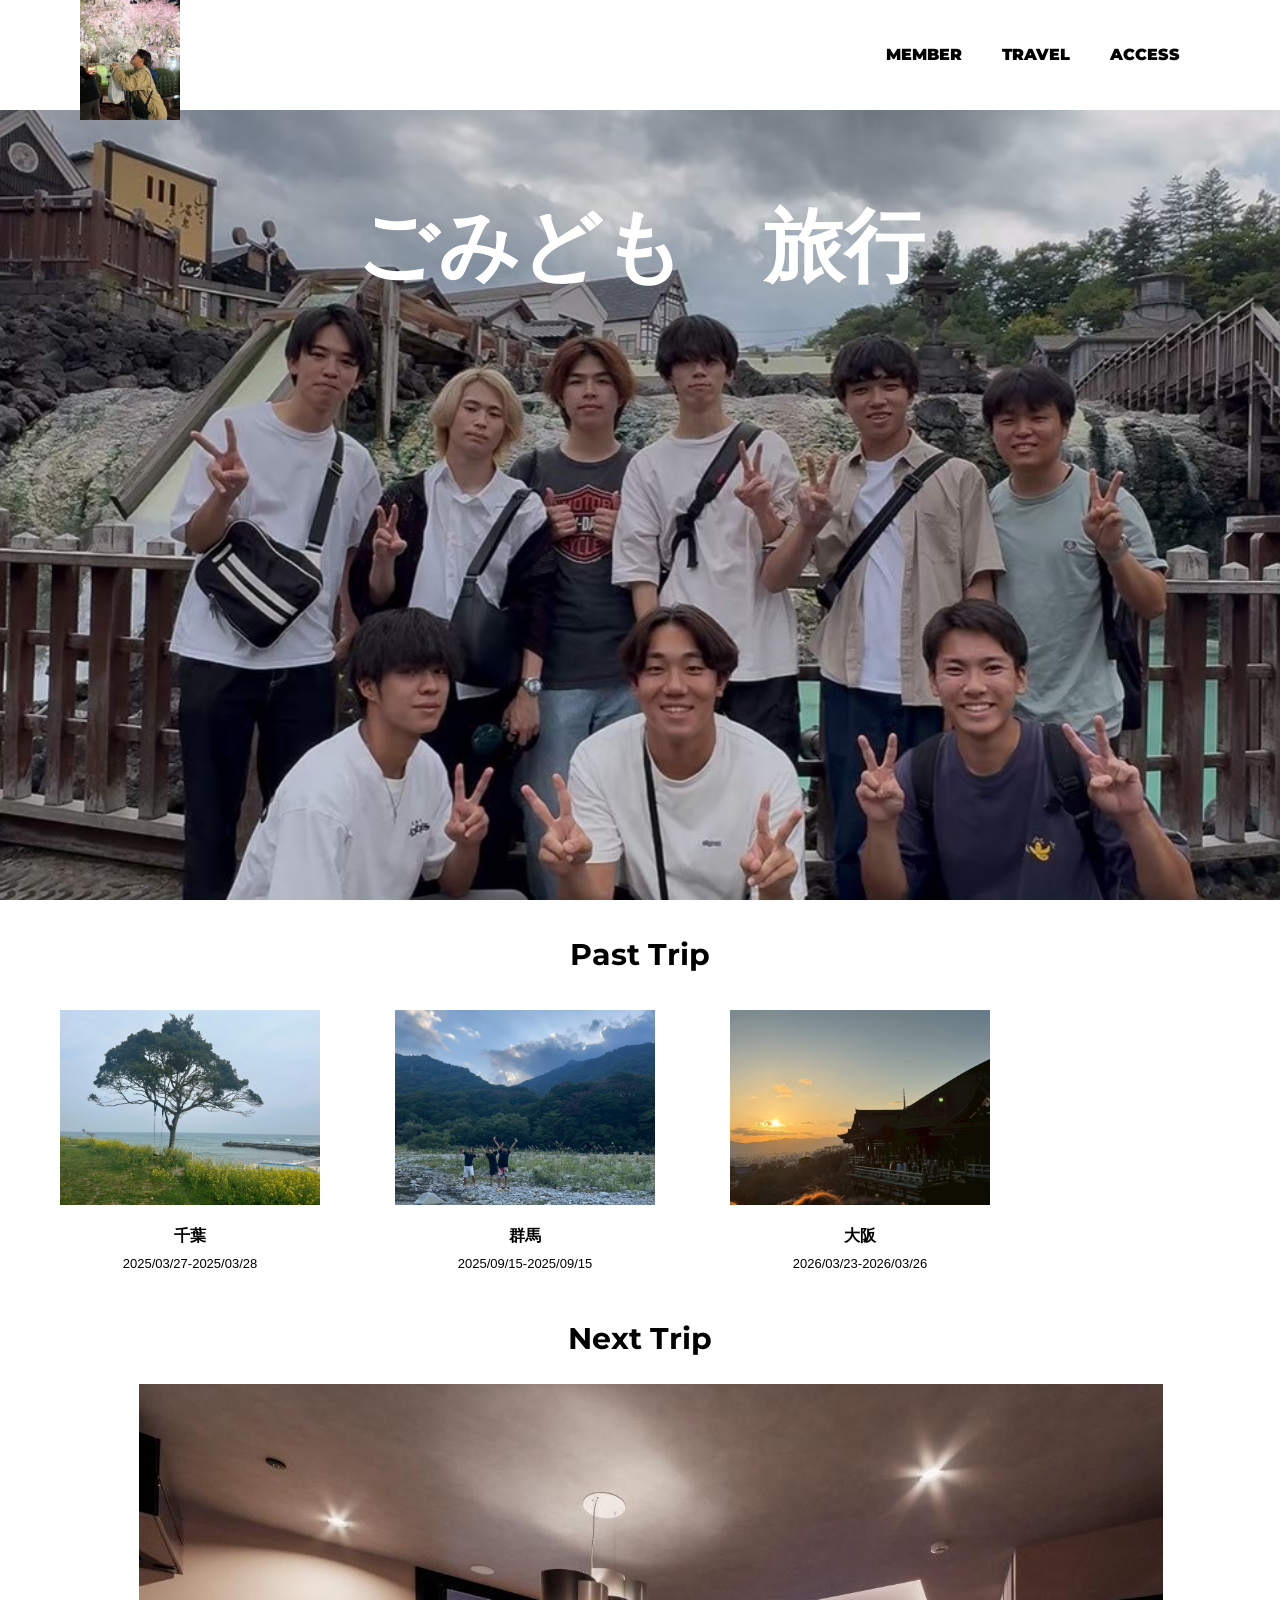
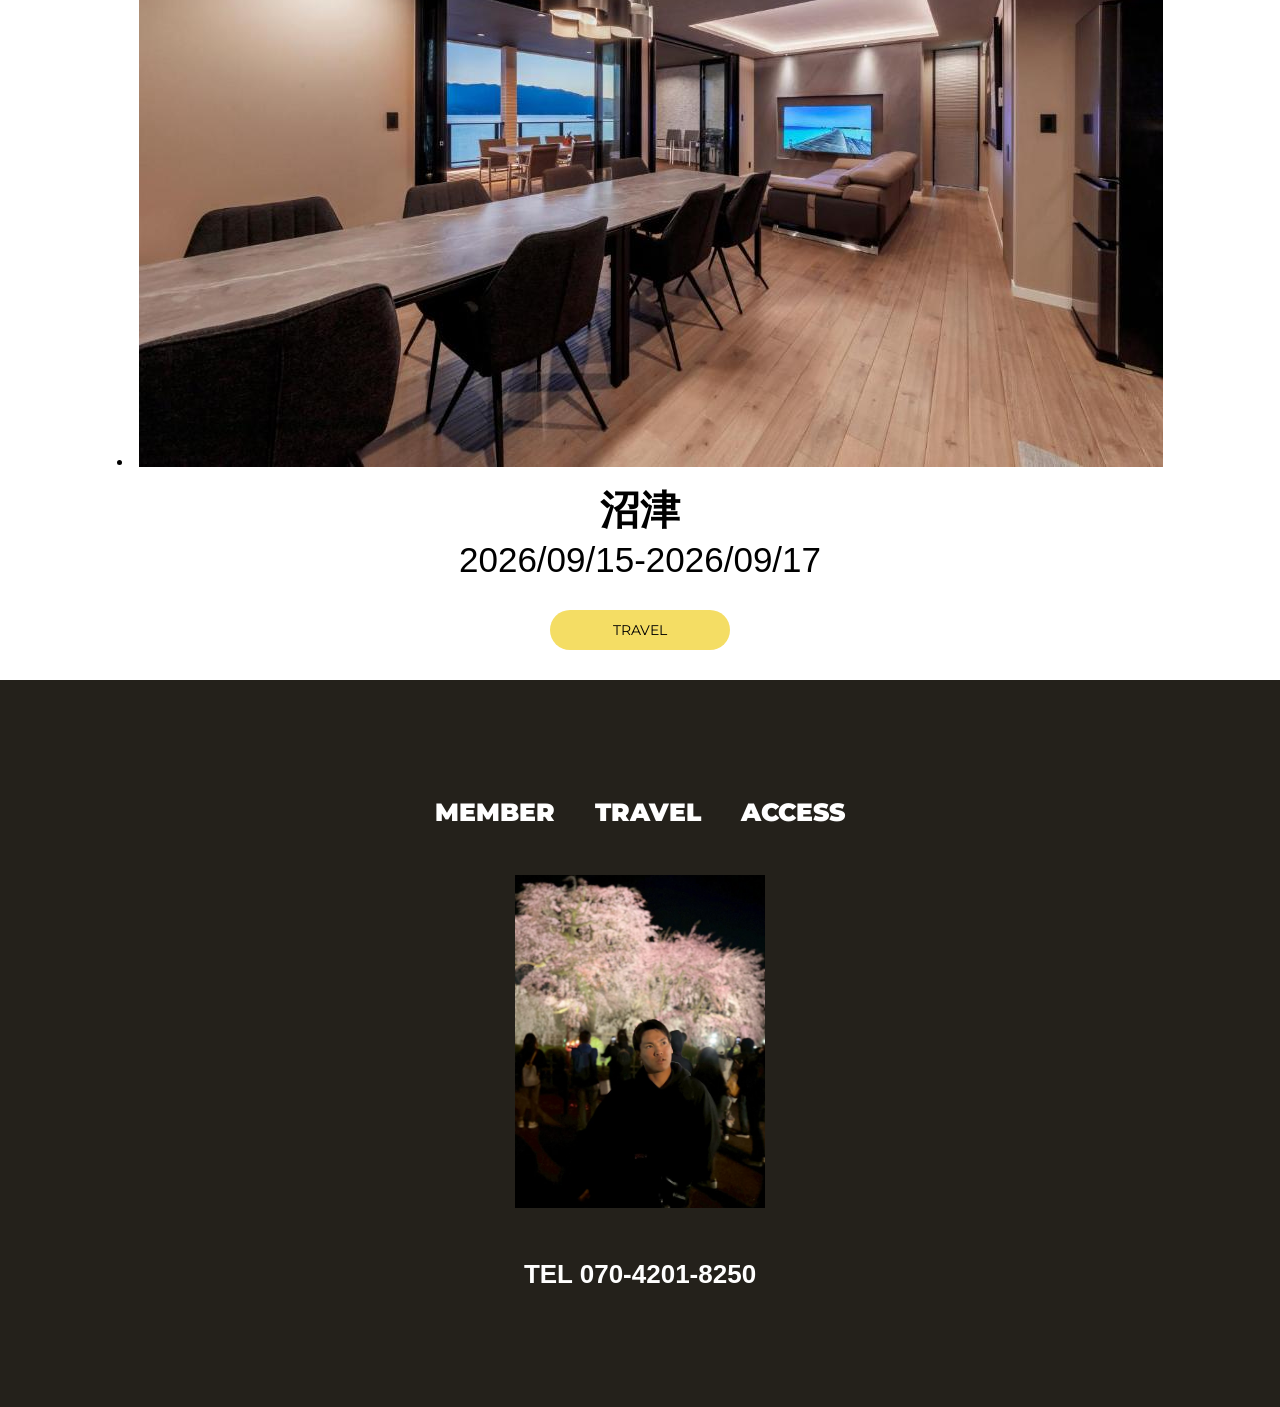
==== index.html @ af2d40d9 "first commit" ====
<!DOCTYPE html>
<html>
    <head>
        <meta charset="UTF-8">
        <title>ごみども</title>
        <meta name="description" content="高2Gの集まり">
        <meta name="viewport" content="width=device-width">
        <script src="./js/toggle-menu.js"></script>
        <link href="./css/common.css" rel="stylesheet">
        <link href="./css/index.css" rel="stylesheet">
        <link rel="preconnect" href="https://fonts.googleapis.com">
        <link rel="preconnect" href="https://fonts.gstatic.com" crossorigin>
        <link href="https://fonts.googleapis.com/css2?family=Montserrat:ital,wght@0,900;1,900&display=swap" rel="stylesheet">
    </head>
    <body>
        <header class="header">
            <div class="header-inner">
                <a class="header-logo" href="./index.html">
                    <img src="./images/16.jpg" alt="LOGO">
                </a>
                <button class="toggle-menu-button"></button>
                <div class="header-site-menu">
                    <nav class="site-menu">
                        <ul>
                            <li><a href="./member.html">MEMBER</a></li>
                            <li><a href="./travel.html">TRAVEL</a></li>
                            <li><a href="./access.html">ACCESS</a></li>
                        </ul>
                    </nav>               
                 </div>
            </div>
        </header>
        <main class="main">
            <div class="first-view">
                <h1>ごみども　旅行</h1>
            </div>
            <div class="past-trip">
                <h2>Past Trip</h2>
                <ul class="item-list">
                    <li>
                        <img src="./images/5.jpg" alt="千葉の画像">
                        <dl>
                            <dt>千葉</dt>
                            <dd>2025/03/27-2025/03/28</dd>
                        </dl>
                    </li>
                    <li>
                        <img src="./images/10.jpg" alt="群馬の画像">
                        <dl>
                            <dt>群馬</dt>
                            <dd>2025/09/15-2025/09/15</dd>
                        </dl>
                    </li>
                    <li>
                        <img src="./images/20.jpg" alt="大阪の画像">
                        <dl>
                            <dt>大阪</dt>
                            <dd>2026/03/23-2026/03/26</dd>
                        </dl>
                    </li>
                </ul>
            </div>
            <div class="next-trip">
                <h2>Next Trip</h2>
                    <li>
                        <img src="./images/26.jpg" alt="沼津の宿泊場所の写真">
                        <dl>
                            <dt>沼津</dt>
                            <dd>2026/09/15-2026/09/17</dd>
                        </dl>
                    </li>
            </div>
            <div class="link-button-area">
                <a class="link-button" href="./travel.html">TRAVEL</a>
            </div>
        </main>
        <footer class="footer">
            <nav class="site-menu">
                 <ul>
                    <li><a href="./member.html">MEMBER</a></li>
                    <li><a href="./travel.html">TRAVEL</a></li>
                    <li><a href="./access.html">ACCESS</a></li>
                </ul>
            </nav> 
            <a class="footer-logo" href="./index.html">
                <img src="./images/11.jpg" alt="ISIKAWA">
            </a>
            <p class="footer-tel">TEL 070-4201-8250</p>
        </footer>
    </body>
</html>
---- css/common.css ----
@charset "utf-8";

*,
::before,
::after {
    padding: 0;
    margin: 0;
    box-sizing: border-box;
}

ul,
ol{
    list-style: none;
}

a{
    color: inherit;
    text-decoration: none;
}

body{
    font-family: sans-serif;
    font-size: 16px;
    color: #000000;
    line-height: 1;
    background-color: #ffffff;
}
img{
    max-width: 100%;
}
.header-inner{
    max-width: 1200px;
    height: 110px;
    margin-left: auto;
    margin-right: auto;
    padding-left: 40px;
    padding-right: 40px;
    justify-content: space-between;
    display: flex;
    align-items: center;
}
.toggle-menu-button{
    display: none;
}

.header-logo{
    display: block;
    width: 100px;
}

.site-menu ul{
    display: flex;
}
.site-menu ul li{
    margin-left: 20px;
    margin-right: 20px;
}
.site-menu ul li a{
    font-family: "Montserrat", sans-serif ;
    font-weight: 900;
}
.footer{
    color: #ffffff;
    background-color: #24211b;
    padding-top: 120px;
    padding-bottom: 120px;
    display: flex;
    flex-direction: column;
    align-items: center;
}

.footer-logo{
    display: block;
    width: 100px;
    margin-top: 50px;
    margin-bottom: 50px;
}
.footer-tel{
    font-size: 26px;
    font-weight: bold;
}


@media(max-width: 800px){
    .site-menu ul{
        display: block;
        text-align: center;
    }
    .site-menu ul li{
        margin-left: 0;
        margin-right: 0;
        margin-top: 20px;
    }
    .header{
        position: fixed;
        top: 0;
        left: 0;
        right: 0;
        background-color: #ffffff;
        height: 50px;
        z-index: 10;
        box-shadow: 0 3px 6px rgba(0,0,0,0.1);
    }
    .header-inner{
        height: 100%;
        padding-left: 20px;
        padding-right: 20px;
        position: relative;
    }
    .header-logo{
        width: 40px;
    }
    .header-site-menu{
        position: absolute;
        top:100%;
        left: 0; 
        right: 0;
        color: #ffeee6;
        background-color: #736E62;
        padding-top: 30px;
        padding-bottom: 50px;
        display: none;
    }
    .header-site-menu.is-show{
        display: block;
    }

    .toggle-menu-button{
        display:block;
        width: 44px;
        height: 44px;
        background-image: url("../images/17.jpg");
        background-size: cover;
        background-position: center;
        background-repeat: no-repeat;
        background-color: transparent;
        border: none;
        border-radius: 0;
        outline: none;
    }
    .main{
        padding-top: 50px;
    }
    .footer-logo{
        margin-top: 50px;
    }
    .footer-tel{
        font-size: 20px;
    }
    .copyright{
        margin-top: 50px;
    }
}
---- css/index.css ----
@charset "utf-8";

.first-view{
    height: calc(100vh - 110px);
    background-image: url(../images/9.jpg);
    background-repeat: no-repeat;
    background-position: center center;
    background-size: cover;
    display: flex;
    align-items: center;
}   
.first-view h1{
    font-family: "Montserrat", sans-serif;
    font-size: 80px;
    margin: auto;
    margin-top: 100px;
    line-height: 72px;
    color: #ffffff;
}

.past-trip h2 {
    font-family: "Montserrat", sans-serif;
    margin-top: 40px;
    font-size: 30px;
    font-weight: bold;
    text-align: center;
}
.link-button-area{
    text-align: center;
    margin-top: 40px;
}
.link-button{
    background-color: #f4dd64;
    display: inline-block;
    min-width:180px;
    line-height: 40px;
    border-radius: 20px;
    font-family: "Montserrat", sans-serif;
    font-size: 14px;
    align-items: center;
    margin-bottom: 30px;
}
.link-button:hover{
    background-color: #d8b500;
}
.header-site-menu .site-menu{
    background-color: #ffffff;
    padding-top: 45px;
    padding-bottom: 45px;
}
.site-menu h2{
    font-size: 22px;
    font-weight: bold;
    text-align: center;
}
.next-trip{
    display: flex;
    flex-direction: column;
    align-items: center;
}
.next-trip h2 {
    font-family: "Montserrat", sans-serif;
    margin-top: 40px;
    font-size: 30px;
    font-weight: bold;
    text-align: center;
    margin-bottom: 30px;
}
.footer .site-menu{
    font-size: 25px;
}
.site-menu h2::after{
    content: '';
    display:block;
    width: 36px;
    height: 3px;
    background-color: #24211b;
    margin-top: 20px;
    margin-left: auto;
    margin-right: auto;
}
.item-list{
    display: flex;
    padding-top: 40px;
    padding-bottom: 10px;
    padding-left: 60px;
    padding-right: 60px;
    overflow: scroll;
}
.item-list li{
    flex-shrink: 0;
    width: 260px;
    margin-left: 75px;
}
.item-list li:first-child{
    margin-left: 0;
}
.item-list dl{
    margin-top: 20px;
    text-align: center;
}
.item-list dt{
    font-weight: bold;
}
.item-list dd{
    font-size: 13px;
    line-height: 20px;
    margin-top: 10px;
}
.footer-logo{
    width: 250px;
}
.next-trip dl{
    margin-top: 20px;
    text-align: center;
}
.next-trip dt{
    font-weight: bold;
    font-size: 40px;
    margin-bottom: 20px;
}
.next-trip dd{
    font-size: 35px;
    line-height: 20px;
    margin-top: 10px;
}
@media(max-width: 800px){
    .first-view{
        height: calc(100vh - 50px);
        background-image: url(../images/9.jpg);
        align-items: flex-start;
    }
    .first-view-text{
        padding-top: 60px;
        padding-bottom: 20px;
    }
    .first-view-text h1{
        font-size: 32px;
        line-height: 40px;
    }
    .first-view-text p{
        font-size: 12px;
        line-height: 24px;
    }
    .lead{
        padding-left: 20px;
        padding-right: 20px;
    }
    .lead p{
        text-align: left;
        font-size: 10px;
    }
    .item-list{
        padding-left: 20px;
        padding-right: 20px;
    }
    .item-list li{
        width: 220px;
        margin-left: 30px;
    }
    .footer .site-menu ul{
        display: flex;
        justify-content: center;
        gap: 40px;
    }
    .footer .site-menu li{
        list-style: none;
    }

}
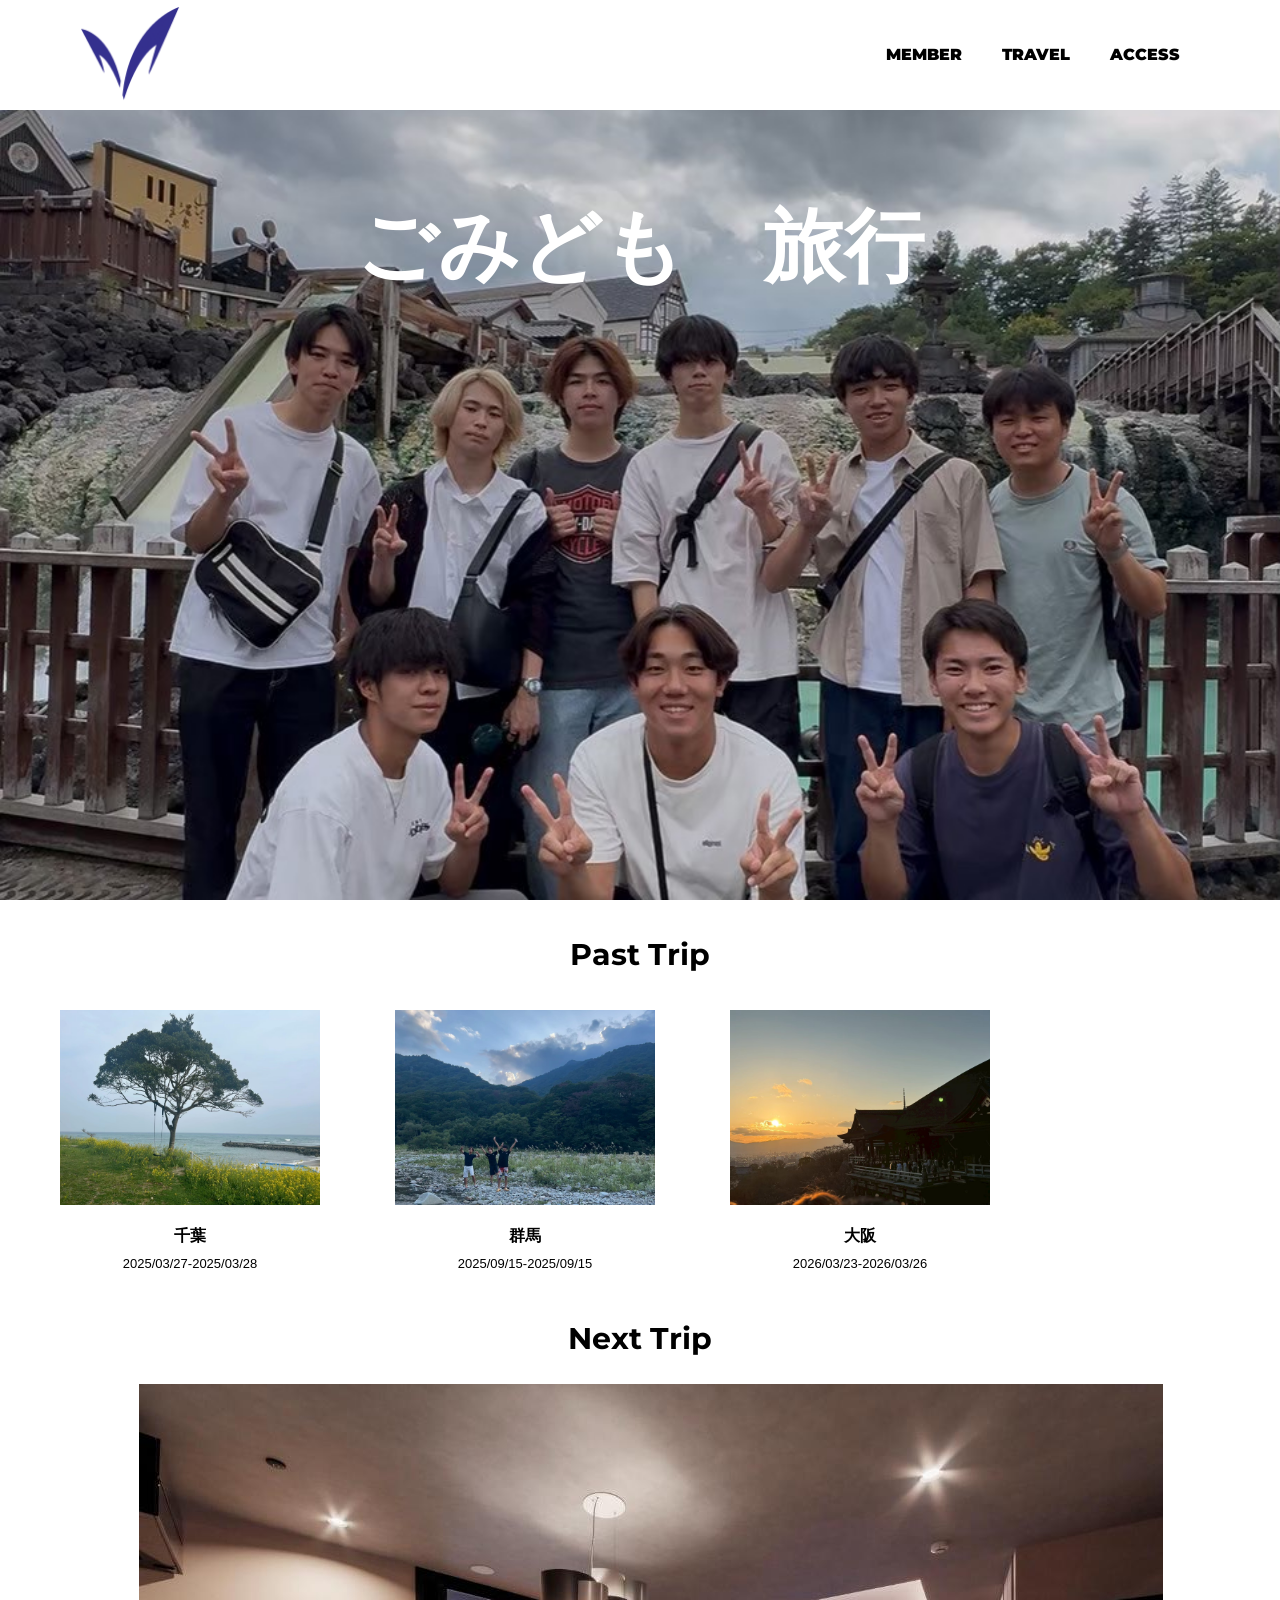
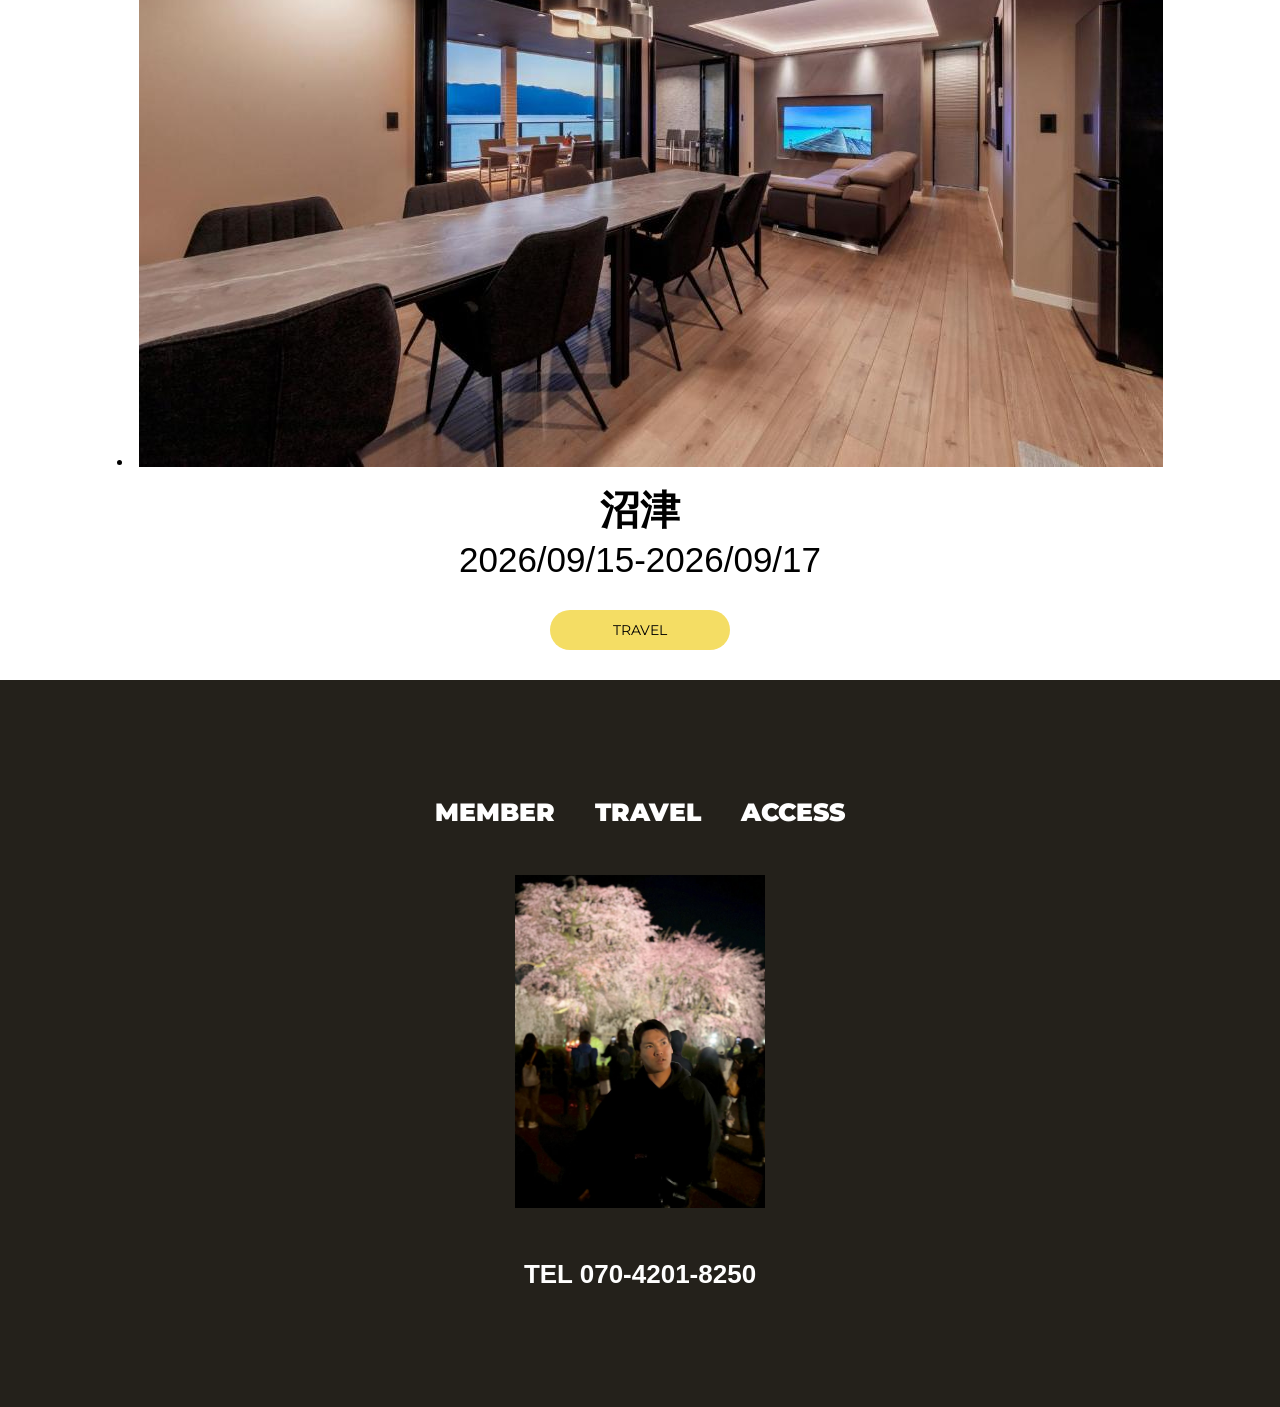
==== commit 4e0bf11a: "Add/replace files from local gomidomo-in-numatu Co-authored-by: Copilot <223556219+Copilot@users.nor" ====
--- a/index.html
+++ b/index.html
@@ -16,7 +16,7 @@
         <header class="header">
             <div class="header-inner">
                 <a class="header-logo" href="./index.html">
-                    <img src="./images/16.jpg" alt="LOGO">
+                    <img src="./images/meiji.gif" alt="LOGO">
                 </a>
                 <button class="toggle-menu-button"></button>
                 <div class="header-site-menu">
@@ -38,36 +38,44 @@
                 <h2>Past Trip</h2>
                 <ul class="item-list">
                     <li>
-                        <img src="./images/5.jpg" alt="千葉の画像">
-                        <dl>
-                            <dt>千葉</dt>
-                            <dd>2025/03/27-2025/03/28</dd>
-                        </dl>
+                        <a href="./travel-detail-chiba.html">
+                            <img src="./images/5.jpg" alt="千葉の画像">
+                            <dl>
+                                <dt>千葉</dt>
+                                <dd>2025/03/27-2025/03/28</dd>
+                            </dl>
+                        </a>
                     </li>
                     <li>
-                        <img src="./images/10.jpg" alt="群馬の画像">
-                        <dl>
-                            <dt>群馬</dt>
-                            <dd>2025/09/15-2025/09/15</dd>
-                        </dl>
+                        <a href="./travel-detail-gunma.html">
+                            <img src="./images/10.jpg" alt="群馬の画像">
+                            <dl>
+                                <dt>群馬</dt>
+                                <dd>2025/09/15-2025/09/15</dd>
+                            </dl>
+                        </a>
                     </li>
                     <li>
-                        <img src="./images/20.jpg" alt="大阪の画像">
-                        <dl>
-                            <dt>大阪</dt>
-                            <dd>2026/03/23-2026/03/26</dd>
-                        </dl>
+                        <a href="./travel-detail-osaka.html">
+                            <img src="./images/20.jpg" alt="大阪の画像">
+                            <dl>
+                                <dt>大阪</dt>
+                                <dd>2026/03/23-2026/03/26</dd>
+                            </dl>
+                        </a>
                     </li>
                 </ul>
             </div>
             <div class="next-trip">
                 <h2>Next Trip</h2>
                     <li>
-                        <img src="./images/26.jpg" alt="沼津の宿泊場所の写真">
-                        <dl>
-                            <dt>沼津</dt>
-                            <dd>2026/09/15-2026/09/17</dd>
-                        </dl>
+                        <a href="./travel-detail-numatu.html">
+                            <img src="./images/26.jpg" alt="沼津の宿泊場所の写真">
+                            <dl>
+                                <dt>沼津</dt>
+                                <dd>2026/09/15-2026/09/17</dd>
+                            </dl>
+                        </a>
                     </li>
             </div>
             <div class="link-button-area">
